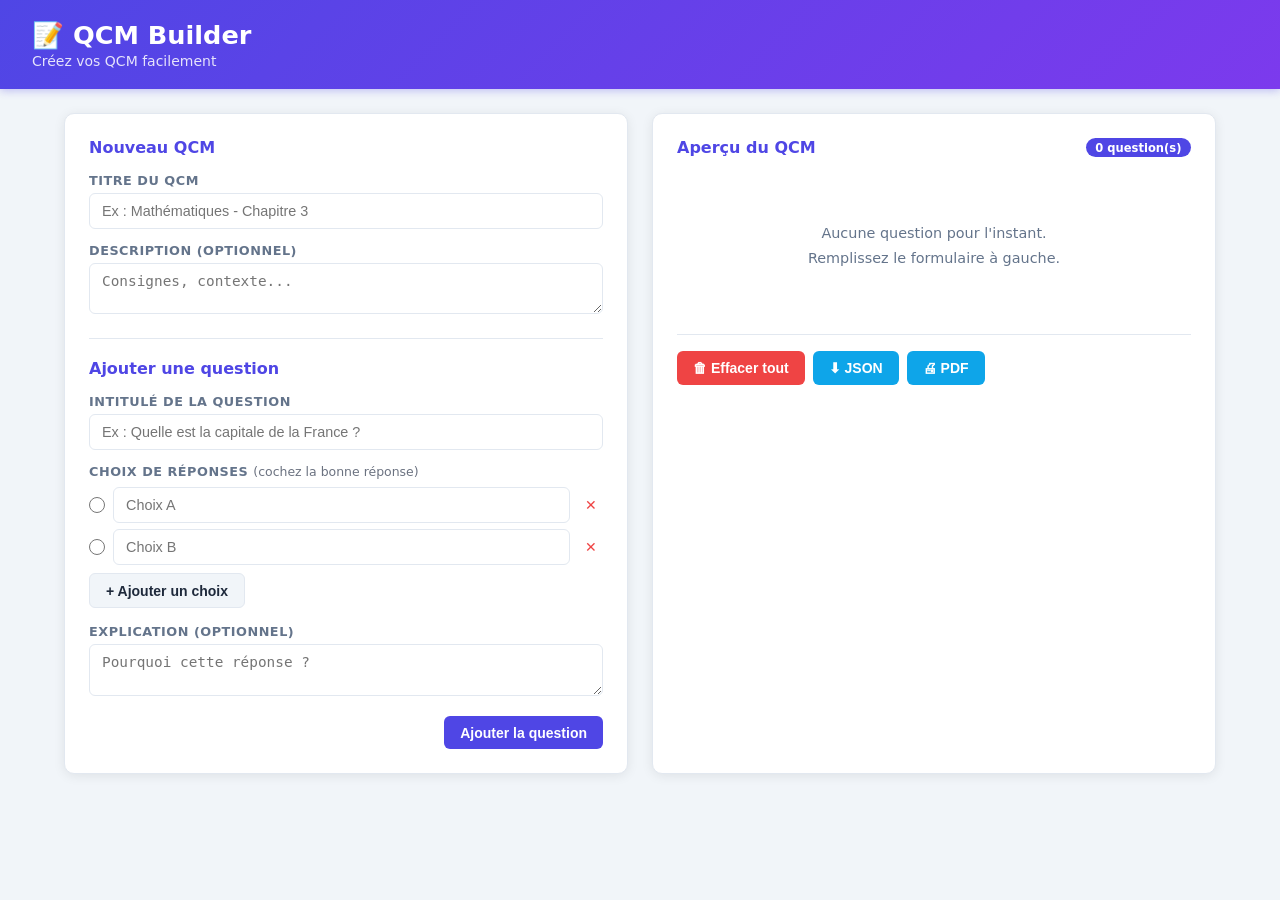
==== index.html @ 2cc84e44 "feat: add QCM Builder — create blank multiple choice quizzes - HTML/CSS/JS static site, ready for Gi" ====
<!DOCTYPE html>
<html lang="fr">
<head>
  <meta charset="UTF-8" />
  <meta name="viewport" content="width=device-width, initial-scale=1.0" />
  <title>QCM Builder</title>
  <link rel="stylesheet" href="style.css" />
</head>
<body>
  <header>
    <div class="header-inner">
      <h1>📝 QCM Builder</h1>
      <p>Créez vos QCM facilement</p>
    </div>
  </header>

  <main>
    <!-- Panneau gauche : formulaire -->
    <section class="panel panel-form">
      <div class="section-title">Nouveau QCM</div>

      <div class="form-group">
        <label for="qcm-title">Titre du QCM</label>
        <input type="text" id="qcm-title" placeholder="Ex : Mathématiques - Chapitre 3" />
      </div>

      <div class="form-group">
        <label for="qcm-desc">Description (optionnel)</label>
        <textarea id="qcm-desc" rows="2" placeholder="Consignes, contexte..."></textarea>
      </div>

      <hr />

      <div class="section-title">Ajouter une question</div>

      <div class="form-group">
        <label for="q-text">Intitulé de la question</label>
        <input type="text" id="q-text" placeholder="Ex : Quelle est la capitale de la France ?" />
      </div>

      <div id="choices-container">
        <label>Choix de réponses <span class="hint">(cochez la bonne réponse)</span></label>
        <div class="choice-row" data-index="0">
          <input type="radio" name="correct" value="0" title="Bonne réponse" />
          <input type="text" class="choice-input" placeholder="Choix A" />
          <button class="btn-remove-choice" title="Supprimer">✕</button>
        </div>
        <div class="choice-row" data-index="1">
          <input type="radio" name="correct" value="1" title="Bonne réponse" />
          <input type="text" class="choice-input" placeholder="Choix B" />
          <button class="btn-remove-choice" title="Supprimer">✕</button>
        </div>
      </div>

      <button class="btn btn-secondary" id="btn-add-choice">+ Ajouter un choix</button>

      <div class="form-group" style="margin-top:1rem;">
        <label for="q-explication">Explication (optionnel)</label>
        <textarea id="q-explication" rows="2" placeholder="Pourquoi cette réponse ?"></textarea>
      </div>

      <div class="form-actions">
        <button class="btn btn-primary" id="btn-add-question">Ajouter la question</button>
      </div>
    </section>

    <!-- Panneau droit : aperçu -->
    <section class="panel panel-preview">
      <div class="section-title">
        Aperçu du QCM
        <span id="question-count" class="badge">0 question(s)</span>
      </div>

      <div id="preview-header" class="preview-header hidden">
        <h2 id="preview-title"></h2>
        <p id="preview-desc"></p>
      </div>

      <div id="questions-list">
        <div class="empty-state">Aucune question pour l'instant.<br/>Remplissez le formulaire à gauche.</div>
      </div>

      <div class="preview-actions">
        <button class="btn btn-danger" id="btn-clear" title="Tout effacer">🗑 Effacer tout</button>
        <button class="btn btn-export" id="btn-export-json" title="Exporter JSON">⬇ JSON</button>
        <button class="btn btn-export" id="btn-export-pdf" title="Imprimer / PDF">🖨 PDF</button>
      </div>
    </section>
  </main>

  <!-- Toast notification -->
  <div id="toast" class="toast hidden"></div>

  <!-- Modal confirmation -->
  <div id="modal-overlay" class="modal-overlay hidden">
    <div class="modal">
      <p id="modal-message">Êtes-vous sûr ?</p>
      <div class="modal-actions">
        <button class="btn btn-secondary" id="modal-cancel">Annuler</button>
        <button class="btn btn-danger" id="modal-confirm">Confirmer</button>
      </div>
    </div>
  </div>

  <script src="app.js"></script>
</body>
</html>
---- style.css ----
/* ===== Reset & Base ===== */
*, *::before, *::after { box-sizing: border-box; margin: 0; padding: 0; }

:root {
  --primary: #4f46e5;
  --primary-dark: #3730a3;
  --secondary: #6b7280;
  --danger: #ef4444;
  --success: #22c55e;
  --bg: #f1f5f9;
  --card: #ffffff;
  --border: #e2e8f0;
  --text: #1e293b;
  --text-light: #64748b;
  --radius: 10px;
  --shadow: 0 2px 12px rgba(0,0,0,.08);
}

body {
  font-family: 'Segoe UI', system-ui, sans-serif;
  background: var(--bg);
  color: var(--text);
  min-height: 100vh;
}

/* ===== Header ===== */
header {
  background: linear-gradient(135deg, var(--primary), #7c3aed);
  color: #fff;
  padding: 1.25rem 2rem;
  box-shadow: 0 2px 8px rgba(79,70,229,.3);
}
.header-inner h1 { font-size: 1.6rem; font-weight: 700; }
.header-inner p  { font-size: .875rem; opacity: .85; margin-top: .2rem; }

/* ===== Main layout ===== */
main {
  display: grid;
  grid-template-columns: 1fr 1fr;
  gap: 1.5rem;
  max-width: 1200px;
  margin: 1.5rem auto;
  padding: 0 1.5rem;
}

@media (max-width: 768px) {
  main { grid-template-columns: 1fr; }
}

/* ===== Panels ===== */
.panel {
  background: var(--card);
  border-radius: var(--radius);
  padding: 1.5rem;
  box-shadow: var(--shadow);
  border: 1px solid var(--border);
}

.section-title {
  font-weight: 700;
  font-size: 1rem;
  color: var(--primary);
  margin-bottom: 1rem;
  display: flex;
  align-items: center;
  gap: .5rem;
}

hr { border: none; border-top: 1px solid var(--border); margin: 1.25rem 0; }

/* ===== Forms ===== */
.form-group { margin-bottom: .9rem; }
.form-group label {
  display: block;
  font-size: .8rem;
  font-weight: 600;
  color: var(--text-light);
  margin-bottom: .3rem;
  text-transform: uppercase;
  letter-spacing: .04em;
}
.hint { font-weight: 400; color: var(--secondary); font-size: .78rem; text-transform: none; letter-spacing: 0; }

input[type="text"],
textarea {
  width: 100%;
  padding: .55rem .75rem;
  border: 1.5px solid var(--border);
  border-radius: 6px;
  font-size: .9rem;
  color: var(--text);
  transition: border-color .2s;
  background: #fff;
}
input[type="text"]:focus,
textarea:focus {
  outline: none;
  border-color: var(--primary);
  box-shadow: 0 0 0 3px rgba(79,70,229,.12);
}
textarea { resize: vertical; }

/* ===== Choices ===== */
#choices-container { margin-bottom: .5rem; }
#choices-container > label {
  display: block;
  font-size: .8rem;
  font-weight: 600;
  color: var(--text-light);
  margin-bottom: .5rem;
  text-transform: uppercase;
  letter-spacing: .04em;
}
.choice-row {
  display: flex;
  align-items: center;
  gap: .5rem;
  margin-bottom: .4rem;
}
.choice-row input[type="radio"] {
  width: 16px;
  height: 16px;
  accent-color: var(--success);
  cursor: pointer;
  flex-shrink: 0;
}
.choice-row .choice-input { flex: 1; }
.btn-remove-choice {
  background: none;
  border: none;
  color: var(--danger);
  cursor: pointer;
  font-size: .85rem;
  padding: .2rem .4rem;
  border-radius: 4px;
  transition: background .2s;
}
.btn-remove-choice:hover { background: #fee2e2; }

/* ===== Buttons ===== */
.btn {
  display: inline-flex;
  align-items: center;
  gap: .4rem;
  padding: .55rem 1rem;
  border-radius: 6px;
  font-size: .875rem;
  font-weight: 600;
  cursor: pointer;
  border: none;
  transition: all .2s;
}
.btn-primary   { background: var(--primary); color: #fff; }
.btn-primary:hover { background: var(--primary-dark); }
.btn-secondary { background: var(--bg); color: var(--text); border: 1.5px solid var(--border); }
.btn-secondary:hover { background: var(--border); }
.btn-danger    { background: var(--danger); color: #fff; }
.btn-danger:hover { background: #dc2626; }
.btn-export    { background: #0ea5e9; color: #fff; }
.btn-export:hover { background: #0284c7; }

.form-actions { margin-top: 1rem; display: flex; justify-content: flex-end; }

/* ===== Preview ===== */
.preview-header {
  background: linear-gradient(135deg, #ede9fe, #dbeafe);
  border-radius: 8px;
  padding: 1rem;
  margin-bottom: 1rem;
}
.preview-header h2 { font-size: 1.1rem; color: var(--primary-dark); }
.preview-header p  { font-size: .85rem; color: var(--text-light); margin-top: .25rem; }

.empty-state {
  text-align: center;
  padding: 3rem 1rem;
  color: var(--text-light);
  font-size: .9rem;
  line-height: 1.7;
}

/* ===== Question card ===== */
.question-card {
  background: #f8fafc;
  border: 1.5px solid var(--border);
  border-radius: 8px;
  padding: 1rem;
  margin-bottom: .75rem;
  position: relative;
}
.question-card .q-header {
  display: flex;
  align-items: flex-start;
  justify-content: space-between;
  gap: .5rem;
  margin-bottom: .6rem;
}
.question-card .q-num {
  background: var(--primary);
  color: #fff;
  border-radius: 50%;
  width: 24px;
  height: 24px;
  display: flex;
  align-items: center;
  justify-content: center;
  font-size: .75rem;
  font-weight: 700;
  flex-shrink: 0;
}
.question-card .q-text {
  flex: 1;
  font-weight: 600;
  font-size: .9rem;
}
.question-card .q-actions { display: flex; gap: .3rem; }
.q-actions button {
  background: none;
  border: none;
  cursor: pointer;
  padding: .2rem .35rem;
  border-radius: 4px;
  font-size: .8rem;
  transition: background .15s;
}
.btn-delete-q { color: var(--danger); }
.btn-delete-q:hover { background: #fee2e2; }
.btn-up, .btn-down { color: var(--secondary); }
.btn-up:hover, .btn-down:hover { background: var(--border); }

.choice-list { list-style: none; display: flex; flex-direction: column; gap: .3rem; }
.choice-item {
  display: flex;
  align-items: center;
  gap: .5rem;
  padding: .35rem .6rem;
  border-radius: 5px;
  font-size: .85rem;
}
.choice-item.correct {
  background: #dcfce7;
  color: #15803d;
  font-weight: 600;
}
.choice-item .choice-letter {
  font-weight: 700;
  min-width: 1.2rem;
}

.q-explication {
  margin-top: .6rem;
  font-size: .8rem;
  color: var(--text-light);
  background: #fffbeb;
  border-left: 3px solid #f59e0b;
  padding: .4rem .6rem;
  border-radius: 0 4px 4px 0;
}

/* ===== Preview actions ===== */
.preview-actions {
  display: flex;
  flex-wrap: wrap;
  gap: .5rem;
  margin-top: 1rem;
  padding-top: 1rem;
  border-top: 1px solid var(--border);
}

/* ===== Badge ===== */
.badge {
  background: var(--primary);
  color: #fff;
  border-radius: 20px;
  padding: .15rem .6rem;
  font-size: .72rem;
  font-weight: 600;
  margin-left: auto;
}

/* ===== Toast ===== */
.toast {
  position: fixed;
  bottom: 1.5rem;
  right: 1.5rem;
  background: #1e293b;
  color: #fff;
  padding: .7rem 1.2rem;
  border-radius: 8px;
  font-size: .875rem;
  z-index: 999;
  box-shadow: 0 4px 16px rgba(0,0,0,.2);
  transition: opacity .3s, transform .3s;
}
.toast.hidden { opacity: 0; pointer-events: none; transform: translateY(10px); }

/* ===== Modal ===== */
.modal-overlay {
  position: fixed;
  inset: 0;
  background: rgba(0,0,0,.4);
  display: flex;
  align-items: center;
  justify-content: center;
  z-index: 1000;
}
.modal-overlay.hidden { display: none; }
.modal {
  background: #fff;
  border-radius: 12px;
  padding: 1.5rem;
  max-width: 340px;
  width: 90%;
  box-shadow: 0 8px 32px rgba(0,0,0,.18);
}
.modal p { margin-bottom: 1rem; font-weight: 500; }
.modal-actions { display: flex; gap: .5rem; justify-content: flex-end; }

/* ===== Hidden ===== */
.hidden { display: none !important; }

/* ===== Print ===== */
@media print {
  header, .panel-form, .preview-actions, .q-actions, .toast, .modal-overlay { display: none !important; }
  main { display: block; margin: 0; padding: 0; }
  .panel-preview { box-shadow: none; border: none; padding: 0; }
  .question-card { break-inside: avoid; }
  .choice-item.correct { background: #f0f0f0 !important; color: #000 !important; }
}
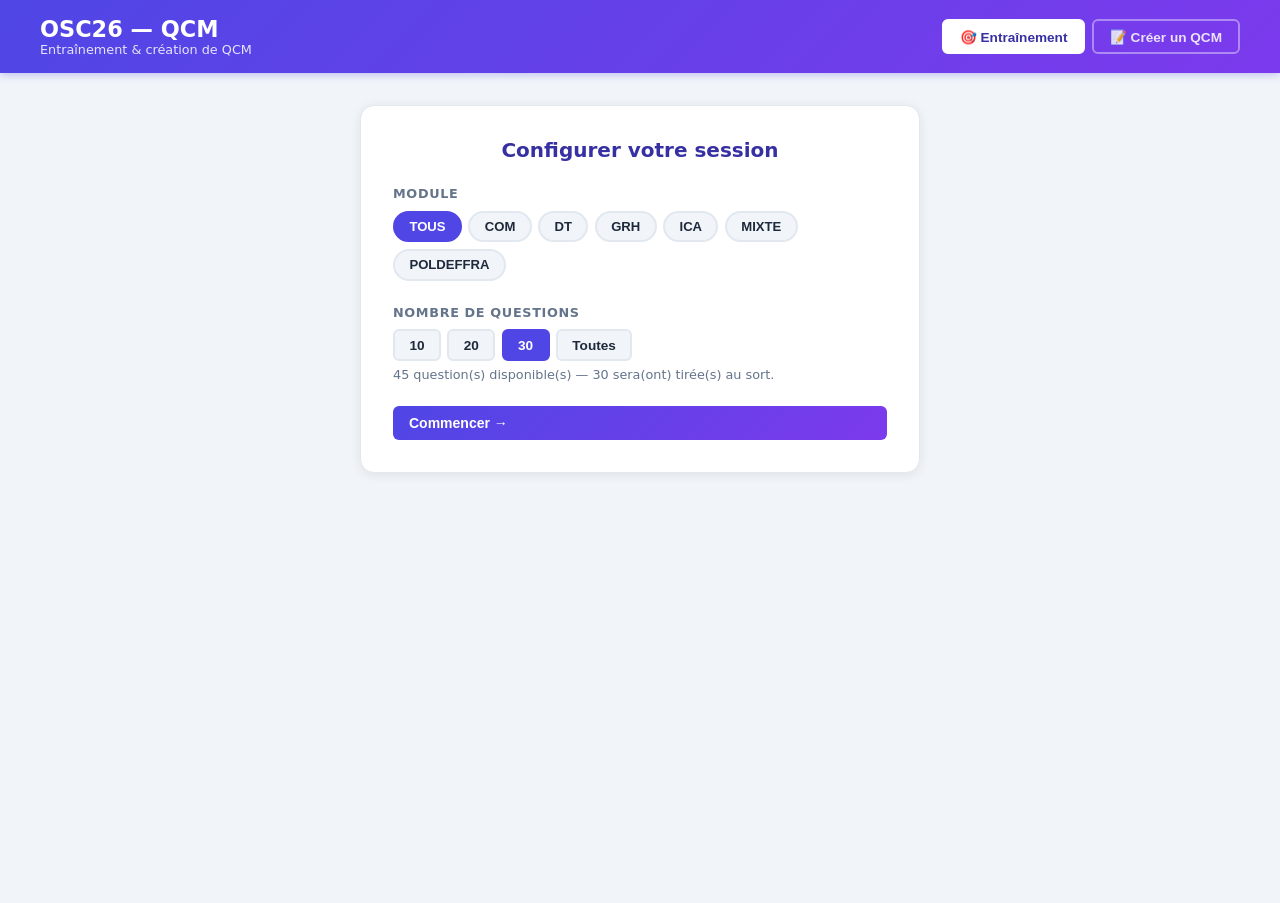
==== commit f6a16783: "Ajout du mode entraînement + base de données de questions OSC26 - db.js : 45 questions réparties en " ====
--- a/index.html
+++ b/index.html
@@ -3,95 +3,199 @@
 <head>
   <meta charset="UTF-8" />
   <meta name="viewport" content="width=device-width, initial-scale=1.0" />
-  <title>QCM Builder</title>
+  <title>OSC26 — QCM</title>
   <link rel="stylesheet" href="style.css" />
 </head>
 <body>
+
   <header>
     <div class="header-inner">
-      <h1>📝 QCM Builder</h1>
-      <p>Créez vos QCM facilement</p>
+      <div class="header-left">
+        <h1>OSC26 — QCM</h1>
+        <p>Entraînement &amp; création de QCM</p>
+      </div>
+      <nav class="tab-nav">
+        <button class="tab-btn active" data-tab="quiz">🎯 Entraînement</button>
+        <button class="tab-btn" data-tab="builder">📝 Créer un QCM</button>
+      </nav>
     </div>
   </header>
 
-  <main>
-    <!-- Panneau gauche : formulaire -->
-    <section class="panel panel-form">
-      <div class="section-title">Nouveau QCM</div>
-
-      <div class="form-group">
-        <label for="qcm-title">Titre du QCM</label>
-        <input type="text" id="qcm-title" placeholder="Ex : Mathématiques - Chapitre 3" />
-      </div>
-
-      <div class="form-group">
-        <label for="qcm-desc">Description (optionnel)</label>
-        <textarea id="qcm-desc" rows="2" placeholder="Consignes, contexte..."></textarea>
-      </div>
-
-      <hr />
-
-      <div class="section-title">Ajouter une question</div>
-
-      <div class="form-group">
-        <label for="q-text">Intitulé de la question</label>
-        <input type="text" id="q-text" placeholder="Ex : Quelle est la capitale de la France ?" />
-      </div>
-
-      <div id="choices-container">
-        <label>Choix de réponses <span class="hint">(cochez la bonne réponse)</span></label>
-        <div class="choice-row" data-index="0">
-          <input type="radio" name="correct" value="0" title="Bonne réponse" />
-          <input type="text" class="choice-input" placeholder="Choix A" />
-          <button class="btn-remove-choice" title="Supprimer">✕</button>
-        </div>
-        <div class="choice-row" data-index="1">
-          <input type="radio" name="correct" value="1" title="Bonne réponse" />
-          <input type="text" class="choice-input" placeholder="Choix B" />
-          <button class="btn-remove-choice" title="Supprimer">✕</button>
-        </div>
-      </div>
-
-      <button class="btn btn-secondary" id="btn-add-choice">+ Ajouter un choix</button>
-
-      <div class="form-group" style="margin-top:1rem;">
-        <label for="q-explication">Explication (optionnel)</label>
-        <textarea id="q-explication" rows="2" placeholder="Pourquoi cette réponse ?"></textarea>
-      </div>
-
-      <div class="form-actions">
-        <button class="btn btn-primary" id="btn-add-question">Ajouter la question</button>
+  <!-- ═══════════════════════════════════════════════════════════
+       ONGLET 1 : ENTRAÎNEMENT
+  ════════════════════════════════════════════════════════════ -->
+  <div id="tab-quiz" class="tab-content active">
+
+    <!-- Écran de configuration -->
+    <section id="quiz-setup" class="quiz-setup">
+      <div class="setup-card">
+        <h2>Configurer votre session</h2>
+
+        <div class="setup-field">
+          <label>Module</label>
+          <div id="module-buttons" class="module-buttons"></div>
+        </div>
+
+        <div class="setup-field">
+          <label>Nombre de questions</label>
+          <div class="qty-selector">
+            <button class="qty-btn" data-qty="10">10</button>
+            <button class="qty-btn" data-qty="20">20</button>
+            <button class="qty-btn active" data-qty="30">30</button>
+            <button class="qty-btn" data-qty="all">Toutes</button>
+          </div>
+          <p id="available-count" class="avail-info"></p>
+        </div>
+
+        <button class="btn btn-start" id="btn-start-quiz">Commencer →</button>
       </div>
     </section>
 
-    <!-- Panneau droit : aperçu -->
-    <section class="panel panel-preview">
-      <div class="section-title">
-        Aperçu du QCM
-        <span id="question-count" class="badge">0 question(s)</span>
-      </div>
-
-      <div id="preview-header" class="preview-header hidden">
-        <h2 id="preview-title"></h2>
-        <p id="preview-desc"></p>
-      </div>
-
-      <div id="questions-list">
-        <div class="empty-state">Aucune question pour l'instant.<br/>Remplissez le formulaire à gauche.</div>
-      </div>
-
-      <div class="preview-actions">
-        <button class="btn btn-danger" id="btn-clear" title="Tout effacer">🗑 Effacer tout</button>
-        <button class="btn btn-export" id="btn-export-json" title="Exporter JSON">⬇ JSON</button>
-        <button class="btn btn-export" id="btn-export-pdf" title="Imprimer / PDF">🖨 PDF</button>
+    <!-- Écran de quiz -->
+    <section id="quiz-screen" class="quiz-screen hidden">
+      <div class="quiz-topbar">
+        <button class="btn btn-sm btn-secondary" id="btn-quit-quiz">← Quitter</button>
+        <div class="quiz-progress-text">
+          Question <span id="q-current">1</span> / <span id="q-total">30</span>
+        </div>
+        <div class="quiz-score-live">Score : <span id="live-score">0</span></div>
+      </div>
+      <div class="progress-bar-wrap">
+        <div class="progress-bar-fill" id="progress-bar"></div>
+      </div>
+
+      <div class="quiz-card" id="quiz-card">
+        <div class="quiz-module-tag" id="quiz-module-tag"></div>
+        <p class="quiz-question-text" id="quiz-question-text"></p>
+        <div class="quiz-choices" id="quiz-choices"></div>
+        <div class="quiz-feedback hidden" id="quiz-feedback"></div>
+        <div class="quiz-nav">
+          <button class="btn btn-primary" id="btn-validate" disabled>Valider</button>
+          <button class="btn btn-secondary hidden" id="btn-next">Suivant →</button>
+        </div>
       </div>
     </section>
-  </main>
-
-  <!-- Toast notification -->
+
+    <!-- Écran de résultats -->
+    <section id="quiz-results" class="quiz-results hidden">
+      <div class="results-card">
+        <div class="results-score-circle" id="score-circle">
+          <span id="score-pct">--</span>
+          <small>%</small>
+        </div>
+        <h2 id="results-title">Résultats</h2>
+        <p id="results-subtitle"></p>
+
+        <div class="results-stats">
+          <div class="stat-box correct">
+            <span class="stat-num" id="stat-correct">0</span>
+            <span class="stat-label">Correctes</span>
+          </div>
+          <div class="stat-box wrong">
+            <span class="stat-num" id="stat-wrong">0</span>
+            <span class="stat-label">Incorrectes</span>
+          </div>
+          <div class="stat-box total">
+            <span class="stat-num" id="stat-total">0</span>
+            <span class="stat-label">Questions</span>
+          </div>
+        </div>
+
+        <div class="results-actions">
+          <button class="btn btn-primary" id="btn-retry">🔁 Recommencer</button>
+          <button class="btn btn-secondary" id="btn-review">📋 Voir les corrections</button>
+          <button class="btn btn-secondary" id="btn-back-setup">⬅ Menu</button>
+        </div>
+
+        <div id="review-list" class="review-list hidden"></div>
+      </div>
+    </section>
+
+  </div>
+
+  <!-- ═══════════════════════════════════════════════════════════
+       ONGLET 2 : CRÉER UN QCM
+  ════════════════════════════════════════════════════════════ -->
+  <div id="tab-builder" class="tab-content hidden">
+    <main>
+      <!-- Panneau gauche : formulaire -->
+      <section class="panel panel-form">
+        <div class="section-title">Nouveau QCM</div>
+
+        <div class="form-group">
+          <label for="qcm-title">Titre du QCM</label>
+          <input type="text" id="qcm-title" placeholder="Ex : Mathématiques — Chapitre 3" />
+        </div>
+
+        <div class="form-group">
+          <label for="qcm-desc">Description (optionnel)</label>
+          <textarea id="qcm-desc" rows="2" placeholder="Consignes, contexte…"></textarea>
+        </div>
+
+        <hr />
+
+        <div class="section-title">Ajouter une question</div>
+
+        <div class="form-group">
+          <label for="q-text">Intitulé de la question</label>
+          <input type="text" id="q-text" placeholder="Ex : Quelle est la capitale de la France ?" />
+        </div>
+
+        <div id="choices-container">
+          <label>Choix de réponses <span class="hint">(cochez la bonne réponse)</span></label>
+          <div class="choice-row" data-index="0">
+            <input type="radio" name="correct" value="0" title="Bonne réponse" />
+            <input type="text" class="choice-input" placeholder="Choix A" />
+            <button class="btn-remove-choice" title="Supprimer">✕</button>
+          </div>
+          <div class="choice-row" data-index="1">
+            <input type="radio" name="correct" value="1" title="Bonne réponse" />
+            <input type="text" class="choice-input" placeholder="Choix B" />
+            <button class="btn-remove-choice" title="Supprimer">✕</button>
+          </div>
+        </div>
+
+        <button class="btn btn-secondary" id="btn-add-choice">+ Ajouter un choix</button>
+
+        <div class="form-group" style="margin-top:1rem;">
+          <label for="q-explication">Explication (optionnel)</label>
+          <textarea id="q-explication" rows="2" placeholder="Pourquoi cette réponse ?"></textarea>
+        </div>
+
+        <div class="form-actions">
+          <button class="btn btn-primary" id="btn-add-question">Ajouter la question</button>
+        </div>
+      </section>
+
+      <!-- Panneau droit : aperçu -->
+      <section class="panel panel-preview">
+        <div class="section-title">
+          Aperçu du QCM
+          <span id="question-count" class="badge">0 question(s)</span>
+        </div>
+
+        <div id="preview-header" class="preview-header hidden">
+          <h2 id="preview-title"></h2>
+          <p id="preview-desc"></p>
+        </div>
+
+        <div id="questions-list">
+          <div class="empty-state">Aucune question pour l'instant.<br/>Remplissez le formulaire à gauche.</div>
+        </div>
+
+        <div class="preview-actions">
+          <button class="btn btn-danger" id="btn-clear">🗑 Effacer tout</button>
+          <button class="btn btn-export" id="btn-export-json">⬇ JSON</button>
+          <button class="btn btn-export" id="btn-export-pdf">🖨 PDF</button>
+        </div>
+      </section>
+    </main>
+  </div>
+
+  <!-- Toast -->
   <div id="toast" class="toast hidden"></div>
 
-  <!-- Modal confirmation -->
+  <!-- Modal -->
   <div id="modal-overlay" class="modal-overlay hidden">
     <div class="modal">
       <p id="modal-message">Êtes-vous sûr ?</p>
@@ -102,6 +206,7 @@
     </div>
   </div>
 
+  <script src="db.js"></script>
   <script src="app.js"></script>
 </body>
 </html>
--- a/style.css
+++ b/style.css
@@ -7,6 +7,7 @@
   --secondary: #6b7280;
   --danger: #ef4444;
   --success: #22c55e;
+  --warning: #f59e0b;
   --bg: #f1f5f9;
   --card: #ffffff;
   --border: #e2e8f0;
@@ -27,14 +28,361 @@
 header {
   background: linear-gradient(135deg, var(--primary), #7c3aed);
   color: #fff;
-  padding: 1.25rem 2rem;
+  padding: 1rem 2rem;
   box-shadow: 0 2px 8px rgba(79,70,229,.3);
-}
-.header-inner h1 { font-size: 1.6rem; font-weight: 700; }
-.header-inner p  { font-size: .875rem; opacity: .85; margin-top: .2rem; }
-
-/* ===== Main layout ===== */
-main {
+  position: sticky;
+  top: 0;
+  z-index: 100;
+}
+.header-inner {
+  display: flex;
+  align-items: center;
+  justify-content: space-between;
+  max-width: 1200px;
+  margin: 0 auto;
+  gap: 1rem;
+  flex-wrap: wrap;
+}
+.header-left h1 { font-size: 1.4rem; font-weight: 700; }
+.header-left p  { font-size: .8rem; opacity: .85; }
+
+/* ===== Tab navigation ===== */
+.tab-nav { display: flex; gap: .4rem; }
+.tab-btn {
+  padding: .45rem 1rem;
+  border-radius: 6px;
+  border: 2px solid rgba(255,255,255,.4);
+  background: transparent;
+  color: rgba(255,255,255,.85);
+  font-size: .85rem;
+  font-weight: 600;
+  cursor: pointer;
+  transition: all .2s;
+}
+.tab-btn:hover { background: rgba(255,255,255,.15); }
+.tab-btn.active {
+  background: #fff;
+  color: var(--primary-dark);
+  border-color: #fff;
+}
+
+/* ===== Tab content ===== */
+.tab-content { display: none; }
+.tab-content.active { display: block; }
+
+/* ===== Hidden ===== */
+.hidden { display: none !important; }
+
+/* ═══════════════════════════════════════════
+   QUIZ MODE
+═══════════════════════════════════════════ */
+
+/* Setup screen */
+.quiz-setup {
+  display: flex;
+  justify-content: center;
+  align-items: flex-start;
+  padding: 2rem 1rem;
+  min-height: calc(100vh - 70px);
+}
+.setup-card {
+  background: var(--card);
+  border-radius: 14px;
+  padding: 2rem;
+  box-shadow: var(--shadow);
+  border: 1px solid var(--border);
+  width: 100%;
+  max-width: 560px;
+}
+.setup-card h2 {
+  font-size: 1.25rem;
+  font-weight: 700;
+  color: var(--primary-dark);
+  margin-bottom: 1.5rem;
+  text-align: center;
+}
+.setup-field { margin-bottom: 1.5rem; }
+.setup-field > label {
+  display: block;
+  font-size: .8rem;
+  font-weight: 700;
+  text-transform: uppercase;
+  letter-spacing: .05em;
+  color: var(--text-light);
+  margin-bottom: .6rem;
+}
+
+/* Module buttons */
+.module-buttons { display: flex; flex-wrap: wrap; gap: .4rem; }
+.mod-btn {
+  padding: .4rem .9rem;
+  border-radius: 20px;
+  border: 2px solid var(--border);
+  background: var(--bg);
+  color: var(--text);
+  font-size: .82rem;
+  font-weight: 600;
+  cursor: pointer;
+  transition: all .2s;
+}
+.mod-btn:hover { border-color: var(--primary); color: var(--primary); }
+.mod-btn.active {
+  background: var(--primary);
+  border-color: var(--primary);
+  color: #fff;
+}
+
+/* Quantity selector */
+.qty-selector { display: flex; gap: .4rem; flex-wrap: wrap; }
+.qty-btn {
+  padding: .4rem .9rem;
+  border-radius: 6px;
+  border: 2px solid var(--border);
+  background: var(--bg);
+  color: var(--text);
+  font-size: .85rem;
+  font-weight: 600;
+  cursor: pointer;
+  transition: all .2s;
+}
+.qty-btn:hover { border-color: var(--primary); }
+.qty-btn.active {
+  background: var(--primary);
+  border-color: var(--primary);
+  color: #fff;
+}
+
+.avail-info {
+  font-size: .8rem;
+  color: var(--text-light);
+  margin-top: .4rem;
+}
+
+.btn-start {
+  width: 100%;
+  padding: .9rem;
+  background: linear-gradient(135deg, var(--primary), #7c3aed);
+  color: #fff;
+  border: none;
+  border-radius: 8px;
+  font-size: 1rem;
+  font-weight: 700;
+  cursor: pointer;
+  transition: opacity .2s, transform .1s;
+}
+.btn-start:hover { opacity: .9; }
+.btn-start:active { transform: scale(.98); }
+
+/* Quiz screen */
+.quiz-screen {
+  max-width: 680px;
+  margin: 1.5rem auto;
+  padding: 0 1rem;
+}
+.quiz-topbar {
+  display: flex;
+  align-items: center;
+  justify-content: space-between;
+  margin-bottom: .6rem;
+  gap: .5rem;
+}
+.quiz-progress-text { font-size: .9rem; font-weight: 600; color: var(--text-light); }
+.quiz-score-live { font-size: .9rem; font-weight: 700; color: var(--primary); }
+
+.progress-bar-wrap {
+  height: 6px;
+  background: var(--border);
+  border-radius: 99px;
+  margin-bottom: 1.2rem;
+  overflow: hidden;
+}
+.progress-bar-fill {
+  height: 100%;
+  background: linear-gradient(90deg, var(--primary), #7c3aed);
+  border-radius: 99px;
+  transition: width .4s ease;
+  width: 0%;
+}
+
+.quiz-card {
+  background: var(--card);
+  border-radius: 14px;
+  padding: 1.8rem;
+  box-shadow: var(--shadow);
+  border: 1px solid var(--border);
+}
+.quiz-module-tag {
+  display: inline-block;
+  background: #ede9fe;
+  color: var(--primary-dark);
+  font-size: .72rem;
+  font-weight: 700;
+  text-transform: uppercase;
+  letter-spacing: .06em;
+  padding: .2rem .6rem;
+  border-radius: 20px;
+  margin-bottom: .9rem;
+}
+.quiz-question-text {
+  font-size: 1.05rem;
+  font-weight: 600;
+  line-height: 1.55;
+  margin-bottom: 1.2rem;
+  color: var(--text);
+}
+
+.quiz-choices { display: flex; flex-direction: column; gap: .55rem; }
+.choice-option {
+  display: flex;
+  align-items: center;
+  gap: .75rem;
+  padding: .7rem 1rem;
+  border: 2px solid var(--border);
+  border-radius: 8px;
+  cursor: pointer;
+  transition: all .18s;
+  font-size: .92rem;
+  background: #fff;
+}
+.choice-option:hover { border-color: var(--primary); background: #f5f3ff; }
+.choice-option.selected { border-color: var(--primary); background: #ede9fe; }
+.choice-option.correct-ans { border-color: var(--success); background: #dcfce7; color: #15803d; font-weight: 600; }
+.choice-option.wrong-ans   { border-color: var(--danger); background: #fee2e2; color: #dc2626; font-weight: 600; }
+.choice-option.disabled { pointer-events: none; }
+.choice-letter {
+  font-weight: 700;
+  min-width: 1.5rem;
+  color: var(--primary);
+}
+.choice-option.correct-ans .choice-letter { color: #15803d; }
+.choice-option.wrong-ans   .choice-letter { color: #dc2626; }
+
+.quiz-feedback {
+  margin-top: 1rem;
+  padding: .75rem 1rem;
+  border-radius: 8px;
+  font-size: .88rem;
+  line-height: 1.5;
+  border-left: 4px solid transparent;
+}
+.quiz-feedback.feedback-ok   { background: #dcfce7; border-color: var(--success); color: #15803d; }
+.quiz-feedback.feedback-fail { background: #fee2e2; border-color: var(--danger); color: #b91c1c; }
+
+.quiz-nav {
+  display: flex;
+  gap: .6rem;
+  margin-top: 1.2rem;
+  justify-content: flex-end;
+}
+
+/* Results screen */
+.quiz-results {
+  display: flex;
+  justify-content: center;
+  padding: 2rem 1rem;
+}
+.results-card {
+  background: var(--card);
+  border-radius: 14px;
+  padding: 2rem;
+  box-shadow: var(--shadow);
+  border: 1px solid var(--border);
+  width: 100%;
+  max-width: 620px;
+  text-align: center;
+}
+.results-score-circle {
+  width: 110px;
+  height: 110px;
+  border-radius: 50%;
+  display: flex;
+  flex-direction: column;
+  align-items: center;
+  justify-content: center;
+  margin: 0 auto 1rem;
+  font-size: 2rem;
+  font-weight: 800;
+  border: 6px solid var(--primary);
+  color: var(--primary);
+}
+.results-score-circle small { font-size: .9rem; font-weight: 600; }
+.results-score-circle.great { border-color: var(--success); color: var(--success); }
+.results-score-circle.ok    { border-color: var(--warning); color: var(--warning); }
+.results-score-circle.bad   { border-color: var(--danger); color: var(--danger); }
+
+.results-card h2 { font-size: 1.3rem; font-weight: 700; margin-bottom: .3rem; }
+#results-subtitle { color: var(--text-light); font-size: .9rem; margin-bottom: 1.5rem; }
+
+.results-stats {
+  display: flex;
+  gap: 1rem;
+  justify-content: center;
+  margin-bottom: 1.5rem;
+  flex-wrap: wrap;
+}
+.stat-box {
+  flex: 1;
+  min-width: 90px;
+  padding: .9rem;
+  border-radius: 10px;
+  border: 2px solid var(--border);
+}
+.stat-box.correct { border-color: #86efac; background: #f0fdf4; }
+.stat-box.wrong   { border-color: #fca5a5; background: #fef2f2; }
+.stat-box.total   { border-color: #bfdbfe; background: #eff6ff; }
+.stat-num { display: block; font-size: 1.6rem; font-weight: 800; }
+.stat-label { font-size: .78rem; color: var(--text-light); font-weight: 600; }
+.stat-box.correct .stat-num { color: #16a34a; }
+.stat-box.wrong   .stat-num { color: #dc2626; }
+.stat-box.total   .stat-num { color: #2563eb; }
+
+.results-actions {
+  display: flex;
+  gap: .5rem;
+  flex-wrap: wrap;
+  justify-content: center;
+  margin-bottom: 1.5rem;
+}
+
+/* Review list */
+.review-list { text-align: left; margin-top: 1rem; }
+.review-item {
+  background: #f8fafc;
+  border: 1.5px solid var(--border);
+  border-radius: 8px;
+  padding: 1rem;
+  margin-bottom: .75rem;
+}
+.review-item.ok   { border-left: 4px solid var(--success); }
+.review-item.fail { border-left: 4px solid var(--danger); }
+.review-q-num { font-size: .75rem; font-weight: 700; color: var(--text-light); text-transform: uppercase; margin-bottom: .3rem; }
+.review-q-text { font-weight: 600; font-size: .9rem; margin-bottom: .6rem; }
+.review-choice {
+  font-size: .83rem;
+  padding: .3rem .6rem;
+  border-radius: 5px;
+  margin-bottom: .25rem;
+  display: flex;
+  gap: .4rem;
+  align-items: center;
+}
+.review-choice.user-correct { background: #dcfce7; color: #15803d; font-weight: 600; }
+.review-choice.user-wrong   { background: #fee2e2; color: #dc2626; text-decoration: line-through; }
+.review-choice.show-correct { background: #dcfce7; color: #15803d; font-weight: 600; }
+.review-expl {
+  margin-top: .5rem;
+  font-size: .8rem;
+  color: var(--text-light);
+  background: #fffbeb;
+  border-left: 3px solid var(--warning);
+  padding: .35rem .6rem;
+  border-radius: 0 4px 4px 0;
+}
+
+/* ═══════════════════════════════════════════
+   BUILDER MODE
+═══════════════════════════════════════════ */
+#tab-builder main {
   display: grid;
   grid-template-columns: 1fr 1fr;
   gap: 1.5rem;
@@ -42,12 +390,10 @@
   margin: 1.5rem auto;
   padding: 0 1.5rem;
 }
-
 @media (max-width: 768px) {
-  main { grid-template-columns: 1fr; }
-}
-
-/* ===== Panels ===== */
+  #tab-builder main { grid-template-columns: 1fr; }
+}
+
 .panel {
   background: var(--card);
   border-radius: var(--radius);
@@ -55,7 +401,6 @@
   box-shadow: var(--shadow);
   border: 1px solid var(--border);
 }
-
 .section-title {
   font-weight: 700;
   font-size: 1rem;
@@ -65,10 +410,8 @@
   align-items: center;
   gap: .5rem;
 }
-
 hr { border: none; border-top: 1px solid var(--border); margin: 1.25rem 0; }
 
-/* ===== Forms ===== */
 .form-group { margin-bottom: .9rem; }
 .form-group label {
   display: block;
@@ -81,8 +424,7 @@
 }
 .hint { font-weight: 400; color: var(--secondary); font-size: .78rem; text-transform: none; letter-spacing: 0; }
 
-input[type="text"],
-textarea {
+input[type="text"], textarea {
   width: 100%;
   padding: .55rem .75rem;
   border: 1.5px solid var(--border);
@@ -92,15 +434,13 @@
   transition: border-color .2s;
   background: #fff;
 }
-input[type="text"]:focus,
-textarea:focus {
+input[type="text"]:focus, textarea:focus {
   outline: none;
   border-color: var(--primary);
   box-shadow: 0 0 0 3px rgba(79,70,229,.12);
 }
 textarea { resize: vertical; }
 
-/* ===== Choices ===== */
 #choices-container { margin-bottom: .5rem; }
 #choices-container > label {
   display: block;
@@ -118,8 +458,7 @@
   margin-bottom: .4rem;
 }
 .choice-row input[type="radio"] {
-  width: 16px;
-  height: 16px;
+  width: 16px; height: 16px;
   accent-color: var(--success);
   cursor: pointer;
   flex-shrink: 0;
@@ -137,7 +476,7 @@
 }
 .btn-remove-choice:hover { background: #fee2e2; }
 
-/* ===== Buttons ===== */
+/* Buttons */
 .btn {
   display: inline-flex;
   align-items: center;
@@ -150,8 +489,10 @@
   border: none;
   transition: all .2s;
 }
+.btn-sm { padding: .35rem .75rem; font-size: .8rem; }
 .btn-primary   { background: var(--primary); color: #fff; }
 .btn-primary:hover { background: var(--primary-dark); }
+.btn-primary:disabled { opacity: .45; cursor: not-allowed; }
 .btn-secondary { background: var(--bg); color: var(--text); border: 1.5px solid var(--border); }
 .btn-secondary:hover { background: var(--border); }
 .btn-danger    { background: var(--danger); color: #fff; }
@@ -161,7 +502,6 @@
 
 .form-actions { margin-top: 1rem; display: flex; justify-content: flex-end; }
 
-/* ===== Preview ===== */
 .preview-header {
   background: linear-gradient(135deg, #ede9fe, #dbeafe);
   border-radius: 8px;
@@ -179,7 +519,6 @@
   line-height: 1.7;
 }
 
-/* ===== Question card ===== */
 .question-card {
   background: #f8fafc;
   border: 1.5px solid var(--border);
@@ -199,8 +538,7 @@
   background: var(--primary);
   color: #fff;
   border-radius: 50%;
-  width: 24px;
-  height: 24px;
+  width: 24px; height: 24px;
   display: flex;
   align-items: center;
   justify-content: center;
@@ -208,20 +546,12 @@
   font-weight: 700;
   flex-shrink: 0;
 }
-.question-card .q-text {
-  flex: 1;
-  font-weight: 600;
-  font-size: .9rem;
-}
+.question-card .q-text { flex: 1; font-weight: 600; font-size: .9rem; }
 .question-card .q-actions { display: flex; gap: .3rem; }
 .q-actions button {
-  background: none;
-  border: none;
-  cursor: pointer;
-  padding: .2rem .35rem;
-  border-radius: 4px;
-  font-size: .8rem;
-  transition: background .15s;
+  background: none; border: none; cursor: pointer;
+  padding: .2rem .35rem; border-radius: 4px;
+  font-size: .8rem; transition: background .15s;
 }
 .btn-delete-q { color: var(--danger); }
 .btn-delete-q:hover { background: #fee2e2; }
@@ -237,27 +567,19 @@
   border-radius: 5px;
   font-size: .85rem;
 }
-.choice-item.correct {
-  background: #dcfce7;
-  color: #15803d;
-  font-weight: 600;
-}
-.choice-item .choice-letter {
-  font-weight: 700;
-  min-width: 1.2rem;
-}
+.choice-item.correct { background: #dcfce7; color: #15803d; font-weight: 600; }
+.choice-item .choice-letter { font-weight: 700; min-width: 1.2rem; }
 
 .q-explication {
   margin-top: .6rem;
   font-size: .8rem;
   color: var(--text-light);
   background: #fffbeb;
-  border-left: 3px solid #f59e0b;
+  border-left: 3px solid var(--warning);
   padding: .4rem .6rem;
   border-radius: 0 4px 4px 0;
 }
 
-/* ===== Preview actions ===== */
 .preview-actions {
   display: flex;
   flex-wrap: wrap;
@@ -267,7 +589,6 @@
   border-top: 1px solid var(--border);
 }
 
-/* ===== Badge ===== */
 .badge {
   background: var(--primary);
   color: #fff;
@@ -278,7 +599,7 @@
   margin-left: auto;
 }
 
-/* ===== Toast ===== */
+/* Toast */
 .toast {
   position: fixed;
   bottom: 1.5rem;
@@ -294,7 +615,7 @@
 }
 .toast.hidden { opacity: 0; pointer-events: none; transform: translateY(10px); }
 
-/* ===== Modal ===== */
+/* Modal */
 .modal-overlay {
   position: fixed;
   inset: 0;
@@ -316,14 +637,19 @@
 .modal p { margin-bottom: 1rem; font-weight: 500; }
 .modal-actions { display: flex; gap: .5rem; justify-content: flex-end; }
 
-/* ===== Hidden ===== */
-.hidden { display: none !important; }
-
-/* ===== Print ===== */
+/* Print */
 @media print {
   header, .panel-form, .preview-actions, .q-actions, .toast, .modal-overlay { display: none !important; }
-  main { display: block; margin: 0; padding: 0; }
+  #tab-builder main { display: block; margin: 0; padding: 0; }
   .panel-preview { box-shadow: none; border: none; padding: 0; }
   .question-card { break-inside: avoid; }
   .choice-item.correct { background: #f0f0f0 !important; color: #000 !important; }
 }
+
+/* Mobile tweaks */
+@media (max-width: 500px) {
+  .header-inner { flex-direction: column; align-items: flex-start; }
+  .quiz-card { padding: 1.2rem; }
+  .results-card { padding: 1.2rem; }
+  .setup-card { padding: 1.2rem; }
+}
